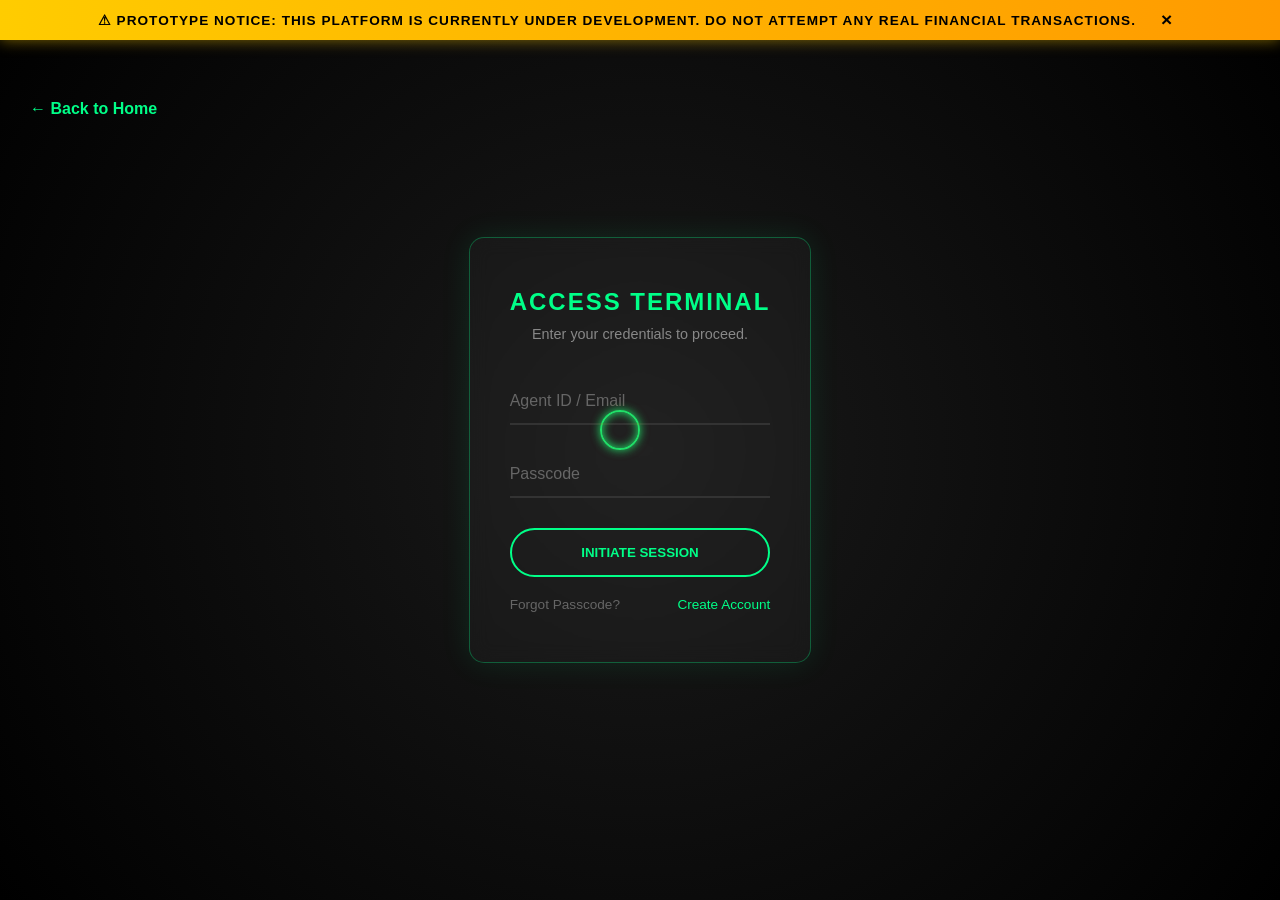
==== login.html @ 681313ad "Initial launch of InvestPro" ====
<!DOCTYPE html>
<html lang="en">
<head>
    <meta charset="UTF-8">
    <meta name="viewport" content="width=device-width, initial-scale=1.0">
    <title>InvestPro - Agent Login</title>
    <link rel="stylesheet" href="style.css">
</head>
<body class="login-page">  
    
    <body class="has-alert"> <div id="dev-warning" class="dev-alert-bar">
        <span>⚠ PROTOTYPE NOTICE: This platform is currently under development. Do not attempt any real financial transactions.</span>
        <button class="close-alert" onclick="closeAlert()">×</button>
    </div>

    <div class="cursor-glow"></div>

    <a href="index.html" class="back-link">← Back to Home</a>

    <div class="login-container">
        <div class="login-card">
            <h2>ACCESS TERMINAL</h2>
            <p class="login-subtitle">Enter your credentials to proceed.</p>

            <form onsubmit="event.preventDefault(); window.location.href='profile.html';">
                <div class="input-group">
                    <input type="email" required placeholder=" ">
                    <label>Agent ID / Email</label>
                </div>

                <div class="input-group">
                    <input type="password" required placeholder=" ">
                    <label>Passcode</label>
                </div>

                <button type="submit" class="login-submit-btn">INITIATE SESSION</button>
                
                <div class="login-footer">
                <a href="#">Forgot Passcode?</a>
                <a href="register.html" style="color: #00ff88;">Create Account</a>
                </div>
            </form>
        </div>
    </div>

    <script src="script.js"></script>
</body>
</html>
---- style.css ----
/* =========================================
   1. GLOBAL RESET & BASICS
   ========================================= */
* { margin: 0; padding: 0; box-sizing: border-box; }

body {
    background-color: #050505; 
    color: white;
    font-family: 'Arial', sans-serif;
    overflow-x: hidden; 
    cursor: crosshair; /* Custom Cursor */
}

/* =========================================
   2. DEVELOPMENT WARNING BAR (Fixed Top)
   ========================================= */
.dev-alert-bar {
    position: fixed;
    top: 0; left: 0; width: 100%; height: 40px;
    background: linear-gradient(90deg, #ffcc00, #ff9a00); /* Amber Warning */
    color: black;
    display: flex; justify-content: center; align-items: center;
    z-index: 10001; /* Highest priority */
    font-size: 0.85rem; font-weight: bold;
    box-shadow: 0 0 15px rgba(255, 204, 0, 0.5);
    text-transform: uppercase; letter-spacing: 1px;
}
.dev-alert-bar span { margin-right: 15px; }

.close-alert {
    background: transparent; border: none; font-size: 1.2rem;
    cursor: pointer; font-weight: bold; color: black; padding: 0 10px;
}
.close-alert:hover { color: white; }

/* Push Navbar down when alert is present */
body.has-alert .navbar { top: 40px; }

/* =========================================
   3. CUSTOM CURSOR & NAVBAR
   ========================================= */
.cursor-glow {
    width: 40px; height: 40px; border: 2px solid #00ff88; border-radius: 50%;
    position: fixed; transform: translate(-50%, -50%); pointer-events: none;
    z-index: 9999; box-shadow: 0 0 10px #00ff88, inset 0 0 10px #00ff88;
    transition: width 0.2s, height 0.2s, background-color 0.2s; mix-blend-mode: difference;
}
.cursor-glow.active { width: 20px; height: 20px; background-color: #00ff88; }

a, button, .card { cursor: pointer; }

.navbar {
    display: flex; justify-content: space-between; align-items: center;
    padding: 20px 50px; position: fixed; width: 100%; top: 0;
    z-index: 1000; background: rgba(0, 0, 0, 0.8); backdrop-filter: blur(5px);
    transition: top 0.3s ease;
}
.logo { font-weight: bold; font-size: 24px; color: white; }
.nav-links { list-style: none; display: flex; gap: 30px; }
.nav-links a { text-decoration: none; color: #ccc; transition: color 0.3s; }
.nav-links a:hover { color: #00ff88; }
.login-btn { background: #00ff88; color: black !important; padding: 8px 20px; border-radius: 5px; font-weight: bold; }

/* =========================================
   4. HOMEPAGE: INTRO SECTION
   ========================================= */
.screen {
    min-height: 100vh; display: flex; flex-direction: column;
    align-items: center; justify-content: center; text-align: center;
    padding: 50px 20px; position: relative;
}
.intro { background: radial-gradient(circle, #1a1a1a, #000000); overflow: hidden; }

#typewriter {
    font-size: 4rem; font-family: 'Courier New', monospace;
    border-right: 3px solid #00ff88; display: inline-block; min-height: 1.2em;
    margin-bottom: 20px; position: relative; z-index: 2;
}
.intro p { color: #888; font-size: 1.2rem; max-width: 600px; position: relative; z-index: 2; }

/* CYBERPUNK PLANE */
.airplane-container {
    position: absolute; top: 0; left: 0; width: 100%; height: 100%;
    pointer-events: none; overflow: hidden; z-index: 0; perspective: 1000px;
}
.paper-airplane {
    position: absolute; bottom: -100px; left: -100px; width: 60px; height: 60px; color: #fff;
    filter: drop-shadow(0 0 10px #00ff88) drop-shadow(0 0 20px #00ff88);
    animation: superFlight 8s ease-in-out infinite;
}
.jet-trail {
    position: absolute; width: 200px; height: 2px;
    background: linear-gradient(to left, transparent, #00ff88, #fff);
    opacity: 0; filter: blur(2px); animation: trailFollow 8s ease-in-out infinite;
}
@keyframes superFlight {
    0% { transform: translate(0, 0) rotate(15deg) translateZ(0); opacity: 0; }
    10% { opacity: 1; }
    20% { transform: translate(30vw, -20vh) rotate(45deg) rotateX(20deg); }
    60% { transform: translate(60vw, -60vh) rotate(20deg) rotateX(-20deg); }
    100% { transform: translate(120vw, -120vh) rotate(60deg) scale(0.5); opacity: 0; }
}

/* =========================================
   5. HOMEPAGE: TIMELINE SECTION
   ========================================= */
.process-section { background-color: #0a0a0a; padding: 100px 20px; position: relative; z-index: 1; }
.subtitle { color: #888; margin-bottom: 60px; font-size: 1.2rem; }
.timeline { position: relative; max-width: 800px; margin: 0 auto; z-index: 2; }
.timeline::after {
    content: ''; position: absolute; width: 4px; background-color: #333;
    left: 28px; top: 0; bottom: 0; z-index: -1;
}
.timeline-item { padding: 20px 0 50px 90px; position: relative; text-align: left; }
.step-number {
    position: absolute; left: 0; top: 0; width: 60px; height: 60px;
    background-color: #0a0a0a; border: 3px solid #00ff88; border-radius: 50%;
    color: #00ff88; font-weight: bold; font-size: 1.2rem; display: flex;
    align-items: center; justify-content: center; z-index: 2;
    box-shadow: 0 0 15px rgba(0, 255, 136, 0.2); transition: all 0.3s ease;
}
.step-content h3 { color: white; font-size: 1.8rem; margin: 0 0 10px 0; }
.step-content p { color: #bbb; line-height: 1.6; font-size: 1.1rem; margin: 0; }
.timeline-item:hover .step-number { background-color: #00ff88; color: black; box-shadow: 0 0 30px #00ff88; transform: scale(1.1); }

/* =========================================
   6. HOMEPAGE: SAFETY CARDS
   ========================================= */
.safety h2 { font-size: 3rem; color: #00ff88; margin-bottom: 20px; }
.cards-row { display: flex; gap: 20px; justify-content: center; margin-top: 40px; flex-wrap: wrap; }
.glass-card {
    background: rgba(255, 255, 255, 0.05); padding: 30px 50px;
    border: 1px solid rgba(255, 255, 255, 0.2); border-radius: 10px; font-size: 1.2rem; backdrop-filter: blur(10px);
}
.hidden { opacity: 0; transform: translateY(50px); transition: all 1s ease-out; }
.show { opacity: 1; transform: translateY(0); }

/* =========================================
   7. HOMEPAGE: EPIC REVEAL (CITY ONLY)
   ========================================= */
.grand-reveal-container {
    height: 115vh; /* Shorter scroll */
    background: linear-gradient(#000000, #0f2027);
}
.sticky-wrapper {
    position: sticky; top: 0; height: 100vh; width: 100%;
    overflow: hidden; display: flex; justify-content: center; align-items: flex-end;
}

/* THE CITY */
.burj-khalifa {
    position: absolute; bottom: 0; left: 0;
    width: 100%; height: auto; max-height: 70vh;
    object-fit: cover; z-index: 2;
    /* Edge Light Effect */
    filter: drop-shadow(0 -4px 10px rgba(255, 255, 255, 0.9));
    /* Animation */
    animation: rollOff linear both;
    animation-timeline: view(block);
    animation-range: exit 0% exit 100%;
}
@keyframes rollOff {
    0% { transform: scale(1); opacity: 1; }
    100% { transform: scale(1.5); opacity: 0; }
}
.floating-text {
    position: absolute; top: 15%; width: 100%; text-align: center; z-index: 3;
}
.floating-text h2 { font-size: 4rem; text-shadow: 0 0 20px black; }

/* =========================================
   8. HOMEPAGE: FOOTER
   ========================================= */
.footer { height: 50vh; background: #050505; flex-direction: column; gap: 30px; }
.footer h2 { font-size: 3rem; text-transform: uppercase; letter-spacing: 2px; }
.cta-btn {
    text-decoration: none; display: inline-block;
    padding: 15px 60px; font-size: 1.2rem; background: #00ff88; border: none;
    border-radius: 30px; color: black; font-weight: bold; transition: all 0.3s ease;
}
.cta-btn:hover { transform: scale(1.1); box-shadow: 0 0 40px #00ff88; }

/* =========================================
   9. LOGIN & REGISTER PAGES
   ========================================= */
.login-page {
    min-height: 100vh;
    background: radial-gradient(circle at center, #1a1a1a, #000000);
    display: flex; justify-content: center; align-items: center;
    padding: 20px;
}

.login-card {
    background: rgba(255, 255, 255, 0.03); backdrop-filter: blur(10px);
    padding: 50px 40px; border-radius: 15px;
    border: 1px solid rgba(0, 255, 136, 0.3);
    box-shadow: 0 0 30px rgba(0, 255, 136, 0.1);
    width: 100%; max-width: 400px; text-align: center;
    animation: fadeInUp 0.8s ease-out;
}
@keyframes fadeInUp { from { opacity: 0; transform: translateY(50px); } to { opacity: 1; transform: translateY(0); } }

.login-card h2 { color: #00ff88; letter-spacing: 2px; margin-bottom: 10px; }
.login-subtitle { color: #888; font-size: 0.9rem; margin-bottom: 40px; }

/* Inputs */
.input-group { position: relative; margin-bottom: 30px; }
.input-group input {
    width: 100%; padding: 10px 0; background: transparent;
    border: none; border-bottom: 2px solid #333;
    color: white; font-size: 1.1rem; outline: none; transition: all 0.3s ease;
}
.input-group label {
    position: absolute; top: 10px; left: 0; color: #666; pointer-events: none; transition: all 0.3s ease;
}
.input-group input:focus ~ label,
.input-group input:not(:placeholder-shown) ~ label {
    top: -20px; font-size: 0.8rem; color: #00ff88;
}

/* Validation Colors (Red/Green) */
.input-group input:valid:not(:placeholder-shown) { border-bottom: 2px solid #00ff88; color: #00ff88; }
.input-group input:invalid:not(:placeholder-shown) { border-bottom: 2px solid #ff0055; color: #ff0055; }
.input-group input:valid:not(:placeholder-shown) ~ label { color: #00ff88; }
.input-group input:invalid:not(:placeholder-shown) ~ label { color: #ff0055; }

/* Eye Toggle */
.toggle-eye {
    position: absolute; right: 5px; top: 10px; cursor: pointer; color: #666; z-index: 10; transition: color 0.3s ease;
}
.toggle-eye:hover { color: #00ff88; }

/* Login Button */
.login-submit-btn {
    width: 100%; padding: 15px; background: transparent;
    border: 2px solid #00ff88; color: #00ff88; font-weight: bold;
    cursor: pointer; border-radius: 30px; transition: all 0.3s ease; margin-bottom: 20px;
}
.login-submit-btn:hover { background: #00ff88; color: black; box-shadow: 0 0 20px #00ff88; }

.login-footer { display: flex; justify-content: space-between; font-size: 0.85rem; }
.login-footer a { color: #666; text-decoration: none; transition: color 0.3s; }
.login-footer a:hover { color: white; }

.back-link { position: absolute; top: 100px; left: 30px; color: #00ff88; text-decoration: none; font-weight: bold; z-index: 10; }

/* =========================================
   10. DASHBOARD / PROFILE STYLES
   ========================================= */
.dashboard-container { display: flex; min-height: 100vh; background: #050505; }

/* SIDEBAR */
.sidebar {
    width: 280px; background: rgba(255, 255, 255, 0.02);
    border-right: 1px solid rgba(0, 255, 136, 0.2);
    padding: 30px; display: flex; flex-direction: column;
}
.user-widget { text-align: center; margin: 40px 0; padding-bottom: 20px; border-bottom: 1px solid #333; }
.avatar img {
    width: 80px; height: 80px; border-radius: 50%;
    border: 2px solid #00ff88; box-shadow: 0 0 15px #00ff88; margin-bottom: 10px;
}
.side-menu { list-style: none; margin-bottom: auto; }
.side-menu li {
    padding: 15px; color: #aaa; cursor: pointer; transition: all 0.3s; border-radius: 10px; margin-bottom: 5px;
}
.side-menu li:hover, .side-menu li.active { background: rgba(0, 255, 136, 0.1); color: #00ff88; }
.logout-btn { color: #ff0055; text-decoration: none; text-align: center; font-weight: bold; margin-top: 20px; display: block; }

/* MAIN CONTENT */
.main-content { flex: 1; padding: 40px; }
.main-content header { display: flex; justify-content: space-between; align-items: flex-end; margin-bottom: 40px; border-bottom: 1px solid #333; padding-bottom: 20px; }
.main-content h1 { font-size: 2.5rem; letter-spacing: 2px; }

/* STATS */
.stats-grid { display: grid; grid-template-columns: repeat(auto-fit, minmax(250px, 1fr)); gap: 20px; margin-bottom: 40px; }
.stat-card { text-align: left; }
.stat-card h3 { color: #888; font-size: 1rem; margin-bottom: 10px; }
.stat-card .number { font-size: 2.5rem; font-weight: bold; color: white; margin-bottom: 5px; }
.stat-card .trend.up { color: #00ff88; }

/* ASSETS LIST */
.section-title { color: #00ff88; margin-bottom: 20px; font-size: 1.2rem; text-transform: uppercase; }
.asset-row {
    display: flex; align-items: center; justify-content: space-between; margin-bottom: 15px; transition: transform 0.3s;
}
.asset-row:hover { transform: translateX(10px); border-color: #00ff88; }
.asset-icon { font-size: 2rem; margin-right: 20px; }
.asset-info { flex: 1; }
.asset-stat { text-align: right; margin-left: 30px; }
.asset-stat span { display: block; color: #666; font-size: 0.8rem; margin-bottom: 5px; }
.asset-stat strong { font-size: 1.1rem; color: white; }

/* =========================================
   11. DASHBOARD EXTRAS (Table, Settings, Market)
   ========================================= */

/* SETTINGS TOGGLES */
.settings-card { padding: 30px; }
.setting-row { display: flex; justify-content: space-between; align-items: center; padding: 20px 0; }
.setting-row h4 { color: white; margin-bottom: 5px; }
.setting-row p { color: #666; font-size: 0.9rem; }
.glass-divider { border: 0; height: 1px; background: rgba(255,255,255,0.1); }
.switch { position: relative; display: inline-block; width: 50px; height: 26px; }
.switch input { opacity: 0; width: 0; height: 0; }
.slider {
    position: absolute; cursor: pointer; top: 0; left: 0; right: 0; bottom: 0;
    background-color: #333; transition: .4s; border-radius: 34px;
}
.slider:before {
    position: absolute; content: ""; height: 20px; width: 20px;
    left: 3px; bottom: 3px; background-color: white; transition: .4s; border-radius: 50%;
}
input:checked + .slider { background-color: #00ff88; }
input:checked + .slider:before { transform: translateX(24px); }

/* MARKET FEED */
.market-grid { display: grid; grid-template-columns: repeat(auto-fit, minmax(300px, 1fr)); gap: 20px; }
.market-card { padding: 30px; position: relative; transition: transform 0.3s; }
.market-card:hover { transform: translateY(-5px); border-color: rgba(0, 255, 136, 0.3); box-shadow: 0 10px 30px rgba(0, 255, 136, 0.1); }

.project-details {
    display: grid; grid-template-columns: 1fr 1fr 1fr; gap: 10px;
    background: rgba(255, 255, 255, 0.05); padding: 15px; border-radius: 10px; margin-bottom: 20px;
    border: 1px solid rgba(255, 255, 255, 0.1);
}
.detail-box { text-align: center; }
.detail-box span { display: block; font-size: 0.75rem; color: #888; margin-bottom: 5px; text-transform: uppercase; }
.detail-box strong { display: block; font-size: 1rem; color: white; font-weight: bold; }

.progress-bar { width: 100%; height: 6px; background: #333; border-radius: 3px; margin-bottom: 10px; }
.progress-bar .fill { height: 100%; background: #00ff88; border-radius: 3px; }
.action-btn {
    width: 100%; padding: 10px; background: transparent;
    border: 1px solid #00ff88; color: #00ff88; border-radius: 5px;
    margin-top: 15px; font-weight: bold; transition: 0.3s;
}
.action-btn:hover { background: #00ff88; color: black; }

/* PORTFOLIO TABLE */
.portfolio-table { width: 100%; border-collapse: collapse; }
.portfolio-table th {
    text-align: left; padding: 15px 20px; background: rgba(255, 255, 255, 0.05);
    color: #00ff88; font-size: 0.9rem; text-transform: uppercase;
}
.portfolio-table td { padding: 15px 20px; border-bottom: 1px solid rgba(255, 255, 255, 0.1); color: #ddd; }
.portfolio-table tr:hover { background: rgba(255, 255, 255, 0.02); }

/* BADGES */
.badge { padding: 5px 10px; border-radius: 5px; font-size: 0.7rem; font-weight: bold; width: fit-content; display: inline-block; margin-bottom: 10px; }
.badge.green { background: rgba(0, 255, 136, 0.2); color: #00ff88; }
.badge.yellow { background: rgba(255, 200, 0, 0.2); color: #ffcc00; }
.badge.red { background: rgba(255, 0, 85, 0.2); color: #ff0055; }
.badge.blue { background: rgba(0, 150, 255, 0.2); color: #0096ff; }

/* =========================================
   INVEST POPUP MODAL
   ========================================= */
.modal-overlay {
    position: fixed;
    top: 0; left: 0;
    width: 100%; height: 100%;
    background: rgba(0, 0, 0, 0.85); /* Dark background */
    z-index: 20000; /* On top of EVERYTHING */
    display: flex;
    justify-content: center;
    align-items: center;
    backdrop-filter: blur(5px);
}

.modal-content {
    max-width: 500px;
    text-align: center;
    border: 2px solid #00ff88; /* Neon Green Border */
    box-shadow: 0 0 50px rgba(0, 255, 136, 0.2);
    animation: popIn 0.4s cubic-bezier(0.175, 0.885, 0.32, 1.275); /* Bouncy animation */
}

/* Animation to make it pop */
@keyframes popIn {
    from { transform: scale(0.5); opacity: 0; }
    to { transform: scale(1); opacity: 1; }
}

/* =========================================
   12. MOBILE RESPONSIVENESS (The Fix)
   ========================================= */

@media (max-width: 768px) {

    /* --- GLOBAL TEXT --- */
    html { font-size: 14px; } /* Shrinks all text slightly */
    h1 { font-size: 2rem !important; }
    h2 { font-size: 1.8rem !important; }

    /* --- NAVBAR --- */
    .navbar {
        padding: 15px;
        flex-direction: column;
        background: black; /* Solid background for readability */
    }
    .nav-links {
        margin-top: 15px;
        gap: 15px;
        font-size: 0.9rem;
        flex-wrap: wrap;
        justify-content: center;
    }

    /* --- HOMEPAGE ADJUSTMENTS --- */
    #typewriter { font-size: 2.5rem; min-height: 3rem; }
    .intro p { font-size: 1rem; padding: 0 20px; }
    
    .timeline::after { left: 20px; }
    .timeline-item { padding-left: 60px; padding-right: 0; }
    .step-number { width: 40px; height: 40px; font-size: 1rem; }

    /* --- CITY REVEAL --- */
    .grand-reveal-container { height: 100vh; } /* Shorter scroll on phone */
    .floating-text { top: 20%; }
    .floating-text h2 { font-size: 2.5rem; }

    /* --- DASHBOARD (The Big Fix) --- */
    .dashboard-container {
        flex-direction: column; /* Stack vertically */
    }

    /* Sidebar becomes a Top Bar */
    .sidebar {
        width: 100%;
        height: auto;
        padding: 15px;
        border-right: none;
        border-bottom: 1px solid #333;
    }

    .user-widget {
        display: flex;
        align-items: center;
        justify-content: center;
        gap: 15px;
        margin: 10px 0;
        padding-bottom: 0;
        border-bottom: none;
        text-align: left;
    }
    .user-widget h3 { margin: 0; font-size: 1.1rem; }
    .avatar img { width: 50px; height: 50px; margin: 0; }

    /* Make the Menu scroll horizontally */
    .side-menu {
        display: flex;
        overflow-x: auto; /* Allows scrolling left/right */
        gap: 10px;
        padding-bottom: 5px;
    }
    .side-menu li {
        white-space: nowrap; /* Don't wrap text */
        background: rgba(255,255,255,0.05);
        margin: 0;
        font-size: 0.85rem;
        padding: 10px 15px;
    }
    
    /* Logout button smaller */
    .logout-btn { display: none; } /* Hide logout on mobile to save space, or move it */

    /* Main Content Padding */
    .main-content { padding: 20px 15px; }

    /* --- MARKET CARDS --- */
    .project-details {
        grid-template-columns: 1fr; /* Stack the details vertically */
        gap: 15px;
    }
    .detail-box {
        display: flex;
        justify-content: space-between;
        align-items: center;
        border-bottom: 1px solid rgba(255,255,255,0.1);
        padding-bottom: 5px;
    }
    .detail-box span { margin-bottom: 0; }
    .detail-box:last-child { border-bottom: none; }
    
    /* --- TABLES --- */
    /* Make table scrollable if it gets too wide */
    .glass-card { padding: 20px; overflow-x: auto; }
}
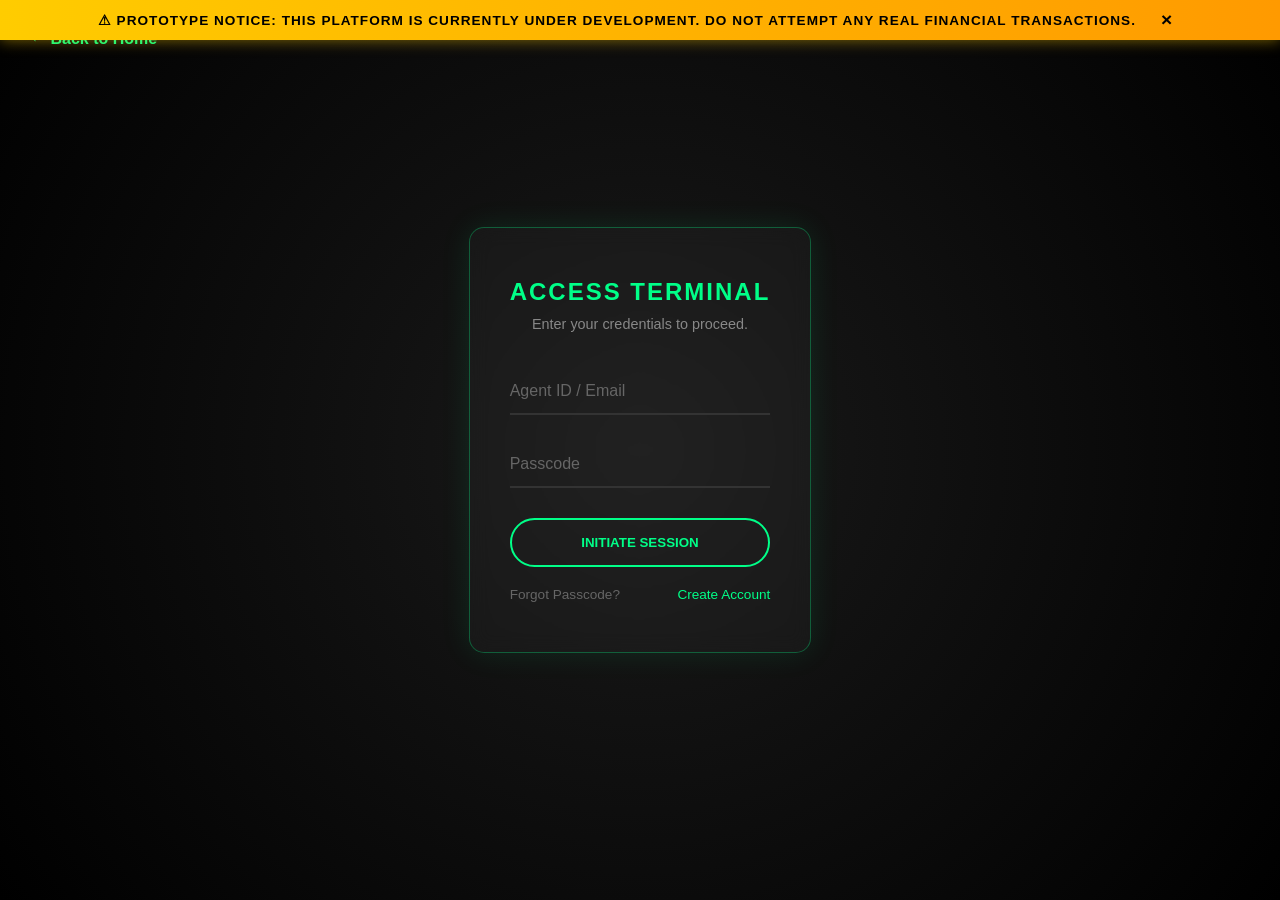
==== commit a45ae759: "made my J.S code more structured..with the help of Gemini Ai and also removed the glowing Cursor fro" ====
--- a/login.html
+++ b/login.html
@@ -12,8 +12,6 @@
         <span>⚠ PROTOTYPE NOTICE: This platform is currently under development. Do not attempt any real financial transactions.</span>
         <button class="close-alert" onclick="closeAlert()">×</button>
     </div>
-
-    <div class="cursor-glow"></div>
 
     <a href="index.html" class="back-link">← Back to Home</a>
 
--- a/style.css
+++ b/style.css
@@ -1,30 +1,42 @@
-/* =========================================
-   1. GLOBAL RESET & BASICS
-   ========================================= */
-* { margin: 0; padding: 0; box-sizing: border-box; }
+/* ==========================================================================
+   1. GLOBAL RESET & CORE STYLES
+   ========================================================================== */
+* {
+    margin: 0;
+    padding: 0;
+    box-sizing: border-box;
+}
 
 body {
     background-color: #050505; 
     color: white;
     font-family: 'Arial', sans-serif;
     overflow-x: hidden; 
-    cursor: crosshair; /* Custom Cursor */
-}
-
-/* =========================================
-   2. DEVELOPMENT WARNING BAR (Fixed Top)
-   ========================================= */
+    
+    /* This creates the "+" cursor */
+    cursor: crosshair; 
+}
+
+/* Basic Interaction Cursors */
+a, button, .card, .switch, .market-card { cursor: pointer; }
+
+
+/* ==========================================================================
+   2. DEVELOPMENT WARNING BAR (The Amber Alert)
+   ========================================================================== */
 .dev-alert-bar {
     position: fixed;
-    top: 0; left: 0; width: 100%; height: 40px;
+    top: 0; left: 0;
+    width: 100%; height: 40px;
     background: linear-gradient(90deg, #ffcc00, #ff9a00); /* Amber Warning */
     color: black;
     display: flex; justify-content: center; align-items: center;
-    z-index: 10001; /* Highest priority */
+    z-index: 10001; /* Highest priority: Sits on top of Navbar */
     font-size: 0.85rem; font-weight: bold;
     box-shadow: 0 0 15px rgba(255, 204, 0, 0.5);
     text-transform: uppercase; letter-spacing: 1px;
 }
+
 .dev-alert-bar span { margin-right: 15px; }
 
 .close-alert {
@@ -33,52 +45,56 @@
 }
 .close-alert:hover { color: white; }
 
-/* Push Navbar down when alert is present */
-body.has-alert .navbar { top: 40px; }
-
-/* =========================================
-   3. CUSTOM CURSOR & NAVBAR
-   ========================================= */
-.cursor-glow {
-    width: 40px; height: 40px; border: 2px solid #00ff88; border-radius: 50%;
-    position: fixed; transform: translate(-50%, -50%); pointer-events: none;
-    z-index: 9999; box-shadow: 0 0 10px #00ff88, inset 0 0 10px #00ff88;
-    transition: width 0.2s, height 0.2s, background-color 0.2s; mix-blend-mode: difference;
-}
-.cursor-glow.active { width: 20px; height: 20px; background-color: #00ff88; }
-
-a, button, .card { cursor: pointer; }
-
+
+/* ==========================================================================
+   3. NAVIGATION BAR
+   ========================================================================== */
 .navbar {
     display: flex; justify-content: space-between; align-items: center;
-    padding: 20px 50px; position: fixed; width: 100%; top: 0;
-    z-index: 1000; background: rgba(0, 0, 0, 0.8); backdrop-filter: blur(5px);
-    transition: top 0.3s ease;
-}
+    padding: 20px 50px;
+    position: fixed; width: 100%; top: 0; /* Default position */
+    z-index: 1000;
+    background: rgba(0, 0, 0, 0.8); backdrop-filter: blur(5px);
+    transition: top 0.3s ease; /* Smooth slide when bar opens/closes */
+}
+
+/* Push Navbar down when Alert Bar is visible */
+body.has-alert .navbar { top: 40px; }
+
 .logo { font-weight: bold; font-size: 24px; color: white; }
+
 .nav-links { list-style: none; display: flex; gap: 30px; }
 .nav-links a { text-decoration: none; color: #ccc; transition: color 0.3s; }
 .nav-links a:hover { color: #00ff88; }
-.login-btn { background: #00ff88; color: black !important; padding: 8px 20px; border-radius: 5px; font-weight: bold; }
-
-/* =========================================
-   4. HOMEPAGE: INTRO SECTION
-   ========================================= */
+
+.login-btn {
+    background: #00ff88; color: black !important;
+    padding: 8px 20px; border-radius: 5px; font-weight: bold;
+}
+
+
+/* ==========================================================================
+   4. HOMEPAGE: INTRO SECTION (Cyberpunk Plane)
+   ========================================================================== */
 .screen {
-    min-height: 100vh; display: flex; flex-direction: column;
-    align-items: center; justify-content: center; text-align: center;
+    min-height: 100vh;
+    display: flex; flex-direction: column;
+    align-items: center; justify-content: center;
+    text-align: center;
     padding: 50px 20px; position: relative;
 }
 .intro { background: radial-gradient(circle, #1a1a1a, #000000); overflow: hidden; }
 
+/* Typewriter Effect */
 #typewriter {
     font-size: 4rem; font-family: 'Courier New', monospace;
-    border-right: 3px solid #00ff88; display: inline-block; min-height: 1.2em;
+    border-right: 3px solid #00ff88; /* The blinking cursor */
+    display: inline-block; min-height: 1.2em;
     margin-bottom: 20px; position: relative; z-index: 2;
 }
 .intro p { color: #888; font-size: 1.2rem; max-width: 600px; position: relative; z-index: 2; }
 
-/* CYBERPUNK PLANE */
+/* The Plane Animation */
 .airplane-container {
     position: absolute; top: 0; left: 0; width: 100%; height: 100%;
     pointer-events: none; overflow: hidden; z-index: 0; perspective: 1000px;
@@ -87,11 +103,6 @@
     position: absolute; bottom: -100px; left: -100px; width: 60px; height: 60px; color: #fff;
     filter: drop-shadow(0 0 10px #00ff88) drop-shadow(0 0 20px #00ff88);
     animation: superFlight 8s ease-in-out infinite;
-}
-.jet-trail {
-    position: absolute; width: 200px; height: 2px;
-    background: linear-gradient(to left, transparent, #00ff88, #fff);
-    opacity: 0; filter: blur(2px); animation: trailFollow 8s ease-in-out infinite;
 }
 @keyframes superFlight {
     0% { transform: translate(0, 0) rotate(15deg) translateZ(0); opacity: 0; }
@@ -101,45 +112,43 @@
     100% { transform: translate(120vw, -120vh) rotate(60deg) scale(0.5); opacity: 0; }
 }
 
-/* =========================================
+
+/* ==========================================================================
    5. HOMEPAGE: TIMELINE SECTION
-   ========================================= */
+   ========================================================================== */
 .process-section { background-color: #0a0a0a; padding: 100px 20px; position: relative; z-index: 1; }
 .subtitle { color: #888; margin-bottom: 60px; font-size: 1.2rem; }
+
 .timeline { position: relative; max-width: 800px; margin: 0 auto; z-index: 2; }
+/* The central line */
 .timeline::after {
     content: ''; position: absolute; width: 4px; background-color: #333;
     left: 28px; top: 0; bottom: 0; z-index: -1;
 }
+
 .timeline-item { padding: 20px 0 50px 90px; position: relative; text-align: left; }
+
 .step-number {
-    position: absolute; left: 0; top: 0; width: 60px; height: 60px;
+    position: absolute; left: 0; top: 0;
+    width: 60px; height: 60px;
     background-color: #0a0a0a; border: 3px solid #00ff88; border-radius: 50%;
-    color: #00ff88; font-weight: bold; font-size: 1.2rem; display: flex;
-    align-items: center; justify-content: center; z-index: 2;
+    color: #00ff88; font-weight: bold; font-size: 1.2rem;
+    display: flex; align-items: center; justify-content: center; z-index: 2;
     box-shadow: 0 0 15px rgba(0, 255, 136, 0.2); transition: all 0.3s ease;
 }
+.timeline-item:hover .step-number {
+    background-color: #00ff88; color: black; box-shadow: 0 0 30px #00ff88; transform: scale(1.1);
+}
+
 .step-content h3 { color: white; font-size: 1.8rem; margin: 0 0 10px 0; }
 .step-content p { color: #bbb; line-height: 1.6; font-size: 1.1rem; margin: 0; }
-.timeline-item:hover .step-number { background-color: #00ff88; color: black; box-shadow: 0 0 30px #00ff88; transform: scale(1.1); }
-
-/* =========================================
-   6. HOMEPAGE: SAFETY CARDS
-   ========================================= */
-.safety h2 { font-size: 3rem; color: #00ff88; margin-bottom: 20px; }
-.cards-row { display: flex; gap: 20px; justify-content: center; margin-top: 40px; flex-wrap: wrap; }
-.glass-card {
-    background: rgba(255, 255, 255, 0.05); padding: 30px 50px;
-    border: 1px solid rgba(255, 255, 255, 0.2); border-radius: 10px; font-size: 1.2rem; backdrop-filter: blur(10px);
-}
-.hidden { opacity: 0; transform: translateY(50px); transition: all 1s ease-out; }
-.show { opacity: 1; transform: translateY(0); }
-
-/* =========================================
-   7. HOMEPAGE: EPIC REVEAL (CITY ONLY)
-   ========================================= */
+
+
+/* ==========================================================================
+   6. HOMEPAGE: CITY REVEAL SCROLL
+   ========================================================================== */
 .grand-reveal-container {
-    height: 115vh; /* Shorter scroll */
+    height: 150vh; /* Determines scrolling distance */
     background: linear-gradient(#000000, #0f2027);
 }
 .sticky-wrapper {
@@ -147,14 +156,12 @@
     overflow: hidden; display: flex; justify-content: center; align-items: flex-end;
 }
 
-/* THE CITY */
+/* The Image */
 .burj-khalifa {
     position: absolute; bottom: 0; left: 0;
     width: 100%; height: auto; max-height: 70vh;
     object-fit: cover; z-index: 2;
-    /* Edge Light Effect */
     filter: drop-shadow(0 -4px 10px rgba(255, 255, 255, 0.9));
-    /* Animation */
     animation: rollOff linear both;
     animation-timeline: view(block);
     animation-range: exit 0% exit 100%;
@@ -163,33 +170,43 @@
     0% { transform: scale(1); opacity: 1; }
     100% { transform: scale(1.5); opacity: 0; }
 }
+
 .floating-text {
     position: absolute; top: 15%; width: 100%; text-align: center; z-index: 3;
 }
 .floating-text h2 { font-size: 4rem; text-shadow: 0 0 20px black; }
 
-/* =========================================
-   8. HOMEPAGE: FOOTER
-   ========================================= */
+
+/* ==========================================================================
+   7. HOMEPAGE: FOOTER
+   ========================================================================== */
 .footer { height: 50vh; background: #050505; flex-direction: column; gap: 30px; }
 .footer h2 { font-size: 3rem; text-transform: uppercase; letter-spacing: 2px; }
+
 .cta-btn {
     text-decoration: none; display: inline-block;
-    padding: 15px 60px; font-size: 1.2rem; background: #00ff88; border: none;
-    border-radius: 30px; color: black; font-weight: bold; transition: all 0.3s ease;
+    padding: 15px 60px; font-size: 1.2rem;
+    background: #00ff88; border: none; border-radius: 30px;
+    color: black; font-weight: bold; transition: all 0.3s ease;
 }
 .cta-btn:hover { transform: scale(1.1); box-shadow: 0 0 40px #00ff88; }
 
-/* =========================================
-   9. LOGIN & REGISTER PAGES
-   ========================================= */
+
+/* ==========================================================================
+   8. AUTH PAGES (LOGIN & REGISTER)
+   ========================================================================== */
 .login-page {
     min-height: 100vh;
     background: radial-gradient(circle at center, #1a1a1a, #000000);
     display: flex; justify-content: center; align-items: center;
     padding: 20px;
-}
-
+    transition: all 0.4s ease; /* Smooth slide for Alert Bar */
+    padding-top: 0;
+}
+/* Move down when Alert is active */
+body.has-alert .login-page { padding-top: 80px; }
+
+/* The Glass Card */
 .login-card {
     background: rgba(255, 255, 255, 0.03); backdrop-filter: blur(10px);
     padding: 50px 40px; border-radius: 15px;
@@ -203,7 +220,7 @@
 .login-card h2 { color: #00ff88; letter-spacing: 2px; margin-bottom: 10px; }
 .login-subtitle { color: #888; font-size: 0.9rem; margin-bottom: 40px; }
 
-/* Inputs */
+/* Input Fields */
 .input-group { position: relative; margin-bottom: 30px; }
 .input-group input {
     width: 100%; padding: 10px 0; background: transparent;
@@ -218,11 +235,9 @@
     top: -20px; font-size: 0.8rem; color: #00ff88;
 }
 
-/* Validation Colors (Red/Green) */
+/* Validation (Red/Green) */
 .input-group input:valid:not(:placeholder-shown) { border-bottom: 2px solid #00ff88; color: #00ff88; }
 .input-group input:invalid:not(:placeholder-shown) { border-bottom: 2px solid #ff0055; color: #ff0055; }
-.input-group input:valid:not(:placeholder-shown) ~ label { color: #00ff88; }
-.input-group input:invalid:not(:placeholder-shown) ~ label { color: #ff0055; }
 
 /* Eye Toggle */
 .toggle-eye {
@@ -230,7 +245,7 @@
 }
 .toggle-eye:hover { color: #00ff88; }
 
-/* Login Button */
+/* Submit Button */
 .login-submit-btn {
     width: 100%; padding: 15px; background: transparent;
     border: 2px solid #00ff88; color: #00ff88; font-weight: bold;
@@ -242,14 +257,21 @@
 .login-footer a { color: #666; text-decoration: none; transition: color 0.3s; }
 .login-footer a:hover { color: white; }
 
-.back-link { position: absolute; top: 100px; left: 30px; color: #00ff88; text-decoration: none; font-weight: bold; z-index: 10; }
-
-/* =========================================
-   10. DASHBOARD / PROFILE STYLES
-   ========================================= */
+/* Back Button Logic */
+.back-link {
+    position: absolute; top: 30px; left: 30px;
+    color: #00ff88; text-decoration: none; font-weight: bold;
+    z-index: 10; transition: all 0.4s ease;
+}
+body.has-alert .back-link { top: 80px; }
+
+
+/* ==========================================================================
+   9. DASHBOARD: MAIN LAYOUT
+   ========================================================================== */
 .dashboard-container { display: flex; min-height: 100vh; background: #050505; }
 
-/* SIDEBAR */
+/* Sidebar */
 .sidebar {
     width: 280px; background: rgba(255, 255, 255, 0.02);
     border-right: 1px solid rgba(0, 255, 136, 0.2);
@@ -267,20 +289,23 @@
 .side-menu li:hover, .side-menu li.active { background: rgba(0, 255, 136, 0.1); color: #00ff88; }
 .logout-btn { color: #ff0055; text-decoration: none; text-align: center; font-weight: bold; margin-top: 20px; display: block; }
 
-/* MAIN CONTENT */
+/* Main Area */
 .main-content { flex: 1; padding: 40px; }
 .main-content header { display: flex; justify-content: space-between; align-items: flex-end; margin-bottom: 40px; border-bottom: 1px solid #333; padding-bottom: 20px; }
 .main-content h1 { font-size: 2.5rem; letter-spacing: 2px; }
 
-/* STATS */
+
+/* ==========================================================================
+   10. DASHBOARD: COMPONENTS (Stats & Assets)
+   ========================================================================== */
 .stats-grid { display: grid; grid-template-columns: repeat(auto-fit, minmax(250px, 1fr)); gap: 20px; margin-bottom: 40px; }
-.stat-card { text-align: left; }
 .stat-card h3 { color: #888; font-size: 1rem; margin-bottom: 10px; }
 .stat-card .number { font-size: 2.5rem; font-weight: bold; color: white; margin-bottom: 5px; }
 .stat-card .trend.up { color: #00ff88; }
 
-/* ASSETS LIST */
 .section-title { color: #00ff88; margin-bottom: 20px; font-size: 1.2rem; text-transform: uppercase; }
+
+/* Asset Row (Mission Control) */
 .asset-row {
     display: flex; align-items: center; justify-content: space-between; margin-bottom: 15px; transition: transform 0.3s;
 }
@@ -291,16 +316,63 @@
 .asset-stat span { display: block; color: #666; font-size: 0.8rem; margin-bottom: 5px; }
 .asset-stat strong { font-size: 1.1rem; color: white; }
 
-/* =========================================
-   11. DASHBOARD EXTRAS (Table, Settings, Market)
-   ========================================= */
-
-/* SETTINGS TOGGLES */
+/* Common Glass Card Style */
+.glass-card {
+    background: rgba(255, 255, 255, 0.05); padding: 30px;
+    border: 1px solid rgba(255, 255, 255, 0.1); border-radius: 10px;
+}
+
+
+/* ==========================================================================
+   11. DASHBOARD: SECTIONS (Table, Market, Settings)
+   ========================================================================== */
+
+/* --- Portfolio Table --- */
+.portfolio-table { width: 100%; border-collapse: collapse; }
+.portfolio-table th {
+    text-align: left; padding: 15px 20px; background: rgba(255, 255, 255, 0.05);
+    color: #00ff88; font-size: 0.9rem; text-transform: uppercase;
+}
+.portfolio-table td { padding: 15px 20px; border-bottom: 1px solid rgba(255, 255, 255, 0.1); color: #ddd; }
+.portfolio-table tr:hover { background: rgba(255, 255, 255, 0.02); }
+
+/* Badges */
+.badge { padding: 5px 10px; border-radius: 5px; font-size: 0.7rem; font-weight: bold; width: fit-content; display: inline-block; }
+.badge.green { background: rgba(0, 255, 136, 0.2); color: #00ff88; }
+.badge.yellow { background: rgba(255, 200, 0, 0.2); color: #ffcc00; }
+.badge.red { background: rgba(255, 0, 85, 0.2); color: #ff0055; margin-bottom: 10px; }
+.badge.blue { background: rgba(0, 150, 255, 0.2); color: #0096ff; margin-bottom: 10px; }
+
+/* --- Market Feed Grid --- */
+.market-grid { display: grid; grid-template-columns: repeat(auto-fit, minmax(300px, 1fr)); gap: 20px; }
+.market-card { transition: transform 0.3s; }
+.market-card:hover { transform: translateY(-5px); border-color: rgba(0, 255, 136, 0.3); box-shadow: 0 10px 30px rgba(0, 255, 136, 0.1); }
+
+/* Detailed Info Box (3 Columns) */
+.project-details {
+    display: grid; grid-template-columns: 1fr 1fr 1fr; gap: 10px;
+    background: rgba(255, 255, 255, 0.05); padding: 15px; border-radius: 10px; margin-bottom: 20px;
+    border: 1px solid rgba(255, 255, 255, 0.1);
+}
+.detail-box { text-align: center; }
+.detail-box span { display: block; font-size: 0.75rem; color: #888; margin-bottom: 5px; text-transform: uppercase; }
+.detail-box strong { display: block; font-size: 1rem; color: white; font-weight: bold; }
+
+.progress-bar { width: 100%; height: 6px; background: #333; border-radius: 3px; margin-bottom: 10px; }
+.progress-bar .fill { height: 100%; background: #00ff88; border-radius: 3px; }
+
+.action-btn {
+    width: 100%; padding: 10px; background: transparent;
+    border: 1px solid #00ff88; color: #00ff88; border-radius: 5px;
+    margin-top: 15px; font-weight: bold; transition: 0.3s;
+}
+.action-btn:hover { background: #00ff88; color: black; }
+
+/* --- Settings Toggles --- */
 .settings-card { padding: 30px; }
 .setting-row { display: flex; justify-content: space-between; align-items: center; padding: 20px 0; }
-.setting-row h4 { color: white; margin-bottom: 5px; }
-.setting-row p { color: #666; font-size: 0.9rem; }
 .glass-divider { border: 0; height: 1px; background: rgba(255,255,255,0.1); }
+
 .switch { position: relative; display: inline-block; width: 50px; height: 26px; }
 .switch input { opacity: 0; width: 0; height: 0; }
 .slider {
@@ -314,176 +386,81 @@
 input:checked + .slider { background-color: #00ff88; }
 input:checked + .slider:before { transform: translateX(24px); }
 
-/* MARKET FEED */
-.market-grid { display: grid; grid-template-columns: repeat(auto-fit, minmax(300px, 1fr)); gap: 20px; }
-.market-card { padding: 30px; position: relative; transition: transform 0.3s; }
-.market-card:hover { transform: translateY(-5px); border-color: rgba(0, 255, 136, 0.3); box-shadow: 0 10px 30px rgba(0, 255, 136, 0.1); }
-
-.project-details {
-    display: grid; grid-template-columns: 1fr 1fr 1fr; gap: 10px;
-    background: rgba(255, 255, 255, 0.05); padding: 15px; border-radius: 10px; margin-bottom: 20px;
-    border: 1px solid rgba(255, 255, 255, 0.1);
-}
-.detail-box { text-align: center; }
-.detail-box span { display: block; font-size: 0.75rem; color: #888; margin-bottom: 5px; text-transform: uppercase; }
-.detail-box strong { display: block; font-size: 1rem; color: white; font-weight: bold; }
-
-.progress-bar { width: 100%; height: 6px; background: #333; border-radius: 3px; margin-bottom: 10px; }
-.progress-bar .fill { height: 100%; background: #00ff88; border-radius: 3px; }
-.action-btn {
-    width: 100%; padding: 10px; background: transparent;
-    border: 1px solid #00ff88; color: #00ff88; border-radius: 5px;
-    margin-top: 15px; font-weight: bold; transition: 0.3s;
-}
-.action-btn:hover { background: #00ff88; color: black; }
-
-/* PORTFOLIO TABLE */
-.portfolio-table { width: 100%; border-collapse: collapse; }
-.portfolio-table th {
-    text-align: left; padding: 15px 20px; background: rgba(255, 255, 255, 0.05);
-    color: #00ff88; font-size: 0.9rem; text-transform: uppercase;
-}
-.portfolio-table td { padding: 15px 20px; border-bottom: 1px solid rgba(255, 255, 255, 0.1); color: #ddd; }
-.portfolio-table tr:hover { background: rgba(255, 255, 255, 0.02); }
-
-/* BADGES */
-.badge { padding: 5px 10px; border-radius: 5px; font-size: 0.7rem; font-weight: bold; width: fit-content; display: inline-block; margin-bottom: 10px; }
-.badge.green { background: rgba(0, 255, 136, 0.2); color: #00ff88; }
-.badge.yellow { background: rgba(255, 200, 0, 0.2); color: #ffcc00; }
-.badge.red { background: rgba(255, 0, 85, 0.2); color: #ff0055; }
-.badge.blue { background: rgba(0, 150, 255, 0.2); color: #0096ff; }
-
-/* =========================================
-   INVEST POPUP MODAL
-   ========================================= */
+
+/* ==========================================================================
+   12. INVEST MODAL (POP-UP)
+   ========================================================================== */
 .modal-overlay {
-    position: fixed;
-    top: 0; left: 0;
-    width: 100%; height: 100%;
-    background: rgba(0, 0, 0, 0.85); /* Dark background */
-    z-index: 20000; /* On top of EVERYTHING */
-    display: flex;
-    justify-content: center;
-    align-items: center;
+    position: fixed; top: 0; left: 0; width: 100%; height: 100%;
+    background: rgba(0, 0, 0, 0.85); z-index: 20000;
+    display: flex; justify-content: center; align-items: center;
     backdrop-filter: blur(5px);
 }
 
 .modal-content {
-    max-width: 500px;
-    text-align: center;
-    border: 2px solid #00ff88; /* Neon Green Border */
-    box-shadow: 0 0 50px rgba(0, 255, 136, 0.2);
-    animation: popIn 0.4s cubic-bezier(0.175, 0.885, 0.32, 1.275); /* Bouncy animation */
-}
-
-/* Animation to make it pop */
+    max-width: 500px; text-align: center;
+    border: 2px solid #00ff88; box-shadow: 0 0 50px rgba(0, 255, 136, 0.2);
+    animation: popIn 0.4s cubic-bezier(0.175, 0.885, 0.32, 1.275);
+}
 @keyframes popIn {
     from { transform: scale(0.5); opacity: 0; }
     to { transform: scale(1); opacity: 1; }
 }
 
-/* =========================================
-   12. MOBILE RESPONSIVENESS (The Fix)
-   ========================================= */
-
+
+/* ==========================================================================
+   13. MOBILE RESPONSIVENESS (MEDIA QUERIES)
+   ========================================================================== */
 @media (max-width: 768px) {
 
-    /* --- GLOBAL TEXT --- */
-    html { font-size: 14px; } /* Shrinks all text slightly */
+    /* Global Text Scaling */
+    html { font-size: 14px; }
     h1 { font-size: 2rem !important; }
     h2 { font-size: 1.8rem !important; }
 
-    /* --- NAVBAR --- */
-    .navbar {
-        padding: 15px;
-        flex-direction: column;
-        background: black; /* Solid background for readability */
-    }
-    .nav-links {
-        margin-top: 15px;
-        gap: 15px;
-        font-size: 0.9rem;
-        flex-wrap: wrap;
-        justify-content: center;
-    }
-
-    /* --- HOMEPAGE ADJUSTMENTS --- */
+    /* Navbar Stacking */
+    .navbar { padding: 15px; flex-direction: column; background: black; }
+    .nav-links { margin-top: 15px; gap: 15px; flex-wrap: wrap; justify-content: center; }
+
+    /* Homepage Tweaks */
     #typewriter { font-size: 2.5rem; min-height: 3rem; }
-    .intro p { font-size: 1rem; padding: 0 20px; }
+    .intro p { padding: 0 20px; }
+    .timeline::after { left: 20px; }
+    .timeline-item { padding-left: 60px; }
+    .step-number { width: 40px; height: 40px; font-size: 1rem; }
     
-    .timeline::after { left: 20px; }
-    .timeline-item { padding-left: 60px; padding-right: 0; }
-    .step-number { width: 40px; height: 40px; font-size: 1rem; }
-
-    /* --- CITY REVEAL --- */
-    .grand-reveal-container { height: 100vh; } /* Shorter scroll on phone */
+    /* City Reveal Tweaks */
+    .grand-reveal-container { height: 100vh; }
     .floating-text { top: 20%; }
-    .floating-text h2 { font-size: 2.5rem; }
-
-    /* --- DASHBOARD (The Big Fix) --- */
-    .dashboard-container {
-        flex-direction: column; /* Stack vertically */
-    }
-
-    /* Sidebar becomes a Top Bar */
-    .sidebar {
-        width: 100%;
-        height: auto;
-        padding: 15px;
-        border-right: none;
-        border-bottom: 1px solid #333;
-    }
-
+
+    /* Dashboard Logic: Column Layout */
+    .dashboard-container { flex-direction: column; }
+    
+    /* Top Bar Sidebar */
+    .sidebar { width: 100%; padding: 15px; border-right: none; border-bottom: 1px solid #333; }
     .user-widget {
-        display: flex;
-        align-items: center;
-        justify-content: center;
-        gap: 15px;
-        margin: 10px 0;
-        padding-bottom: 0;
-        border-bottom: none;
-        text-align: left;
+        display: flex; align-items: center; justify-content: flex-start; gap: 15px;
+        margin: 10px 0; padding-bottom: 0; border-bottom: none;
     }
     .user-widget h3 { margin: 0; font-size: 1.1rem; }
     .avatar img { width: 50px; height: 50px; margin: 0; }
-
-    /* Make the Menu scroll horizontally */
-    .side-menu {
-        display: flex;
-        overflow-x: auto; /* Allows scrolling left/right */
-        gap: 10px;
-        padding-bottom: 5px;
+    .logout-btn { display: none; }
+
+    /* Horizontal Scroll Menu */
+    .side-menu { display: flex; overflow-x: auto; gap: 10px; padding-bottom: 5px; }
+    .side-menu li { white-space: nowrap; background: rgba(255,255,255,0.05); margin: 0; padding: 10px 15px; }
+
+    .main-content { padding: 20px 15px; }
+
+    /* Stack Market Details Vertically */
+    .project-details { grid-template-columns: 1fr; gap: 15px; }
+    .detail-box {
+        display: flex; justify-content: space-between; align-items: center;
+        border-bottom: 1px solid rgba(255,255,255,0.1); padding-bottom: 5px;
     }
-    .side-menu li {
-        white-space: nowrap; /* Don't wrap text */
-        background: rgba(255,255,255,0.05);
-        margin: 0;
-        font-size: 0.85rem;
-        padding: 10px 15px;
-    }
+    .detail-box:last-child { border-bottom: none; }
+    .detail-box span { margin-bottom: 0; }
     
-    /* Logout button smaller */
-    .logout-btn { display: none; } /* Hide logout on mobile to save space, or move it */
-
-    /* Main Content Padding */
-    .main-content { padding: 20px 15px; }
-
-    /* --- MARKET CARDS --- */
-    .project-details {
-        grid-template-columns: 1fr; /* Stack the details vertically */
-        gap: 15px;
-    }
-    .detail-box {
-        display: flex;
-        justify-content: space-between;
-        align-items: center;
-        border-bottom: 1px solid rgba(255,255,255,0.1);
-        padding-bottom: 5px;
-    }
-    .detail-box span { margin-bottom: 0; }
-    .detail-box:last-child { border-bottom: none; }
-    
-    /* --- TABLES --- */
-    /* Make table scrollable if it gets too wide */
-    .glass-card { padding: 20px; overflow-x: auto; }
+    /* Scrollable Tables */
+    .glass-card { overflow-x: auto; }
 }
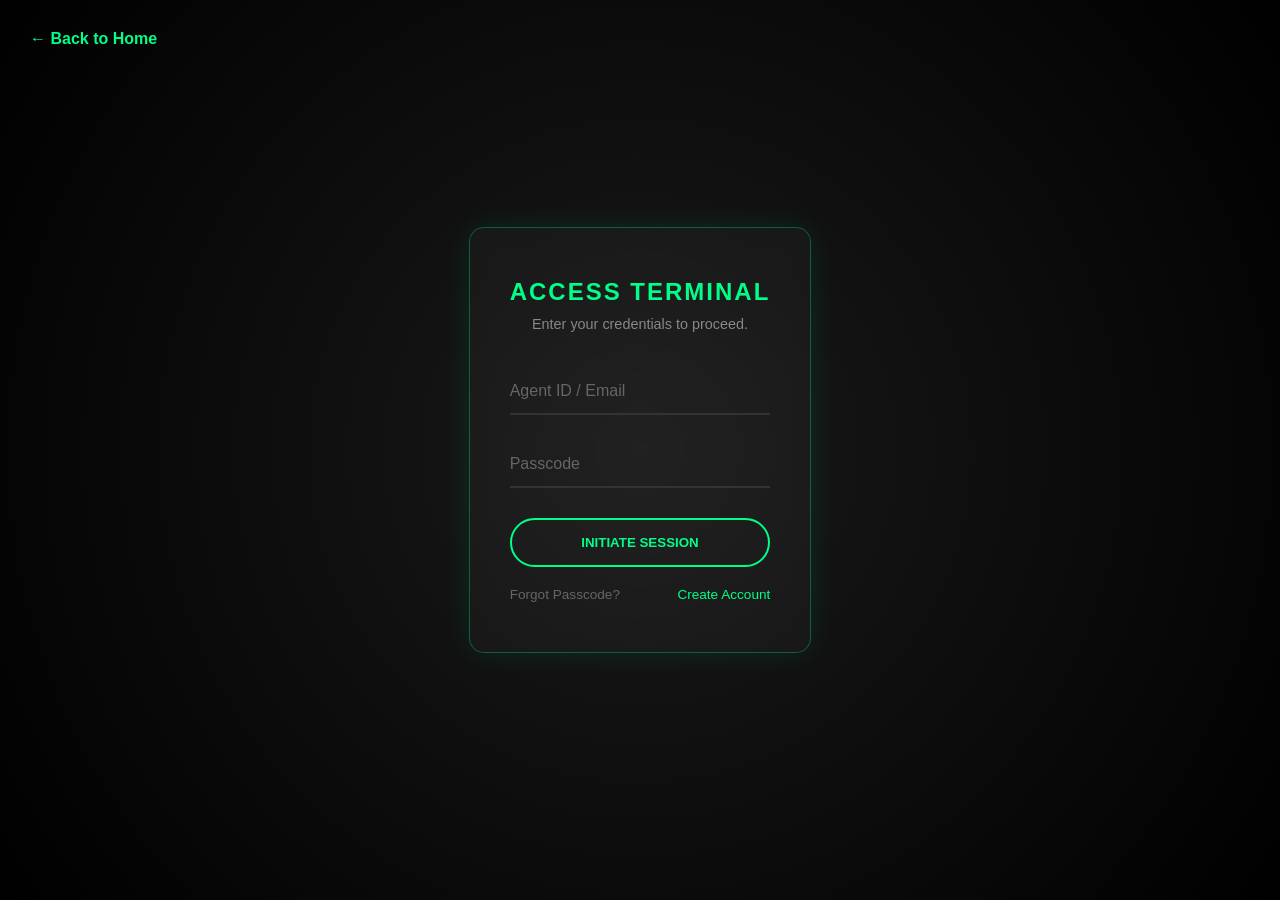
==== commit d5636dc3: "Removed Prototype Notice from everywhere except from index.html" ====
--- a/login.html
+++ b/login.html
@@ -7,11 +7,7 @@
     <link rel="stylesheet" href="style.css">
 </head>
 <body class="login-page">  
-    
-    <body class="has-alert"> <div id="dev-warning" class="dev-alert-bar">
-        <span>⚠ PROTOTYPE NOTICE: This platform is currently under development. Do not attempt any real financial transactions.</span>
-        <button class="close-alert" onclick="closeAlert()">×</button>
-    </div>
+
 
     <a href="index.html" class="back-link">← Back to Home</a>
 
--- a/style.css
+++ b/style.css
@@ -148,7 +148,7 @@
    6. HOMEPAGE: CITY REVEAL SCROLL
    ========================================================================== */
 .grand-reveal-container {
-    height: 150vh; /* Determines scrolling distance */
+    height: 115vh; /* Determines scrolling distance */
     background: linear-gradient(#000000, #0f2027);
 }
 .sticky-wrapper {
